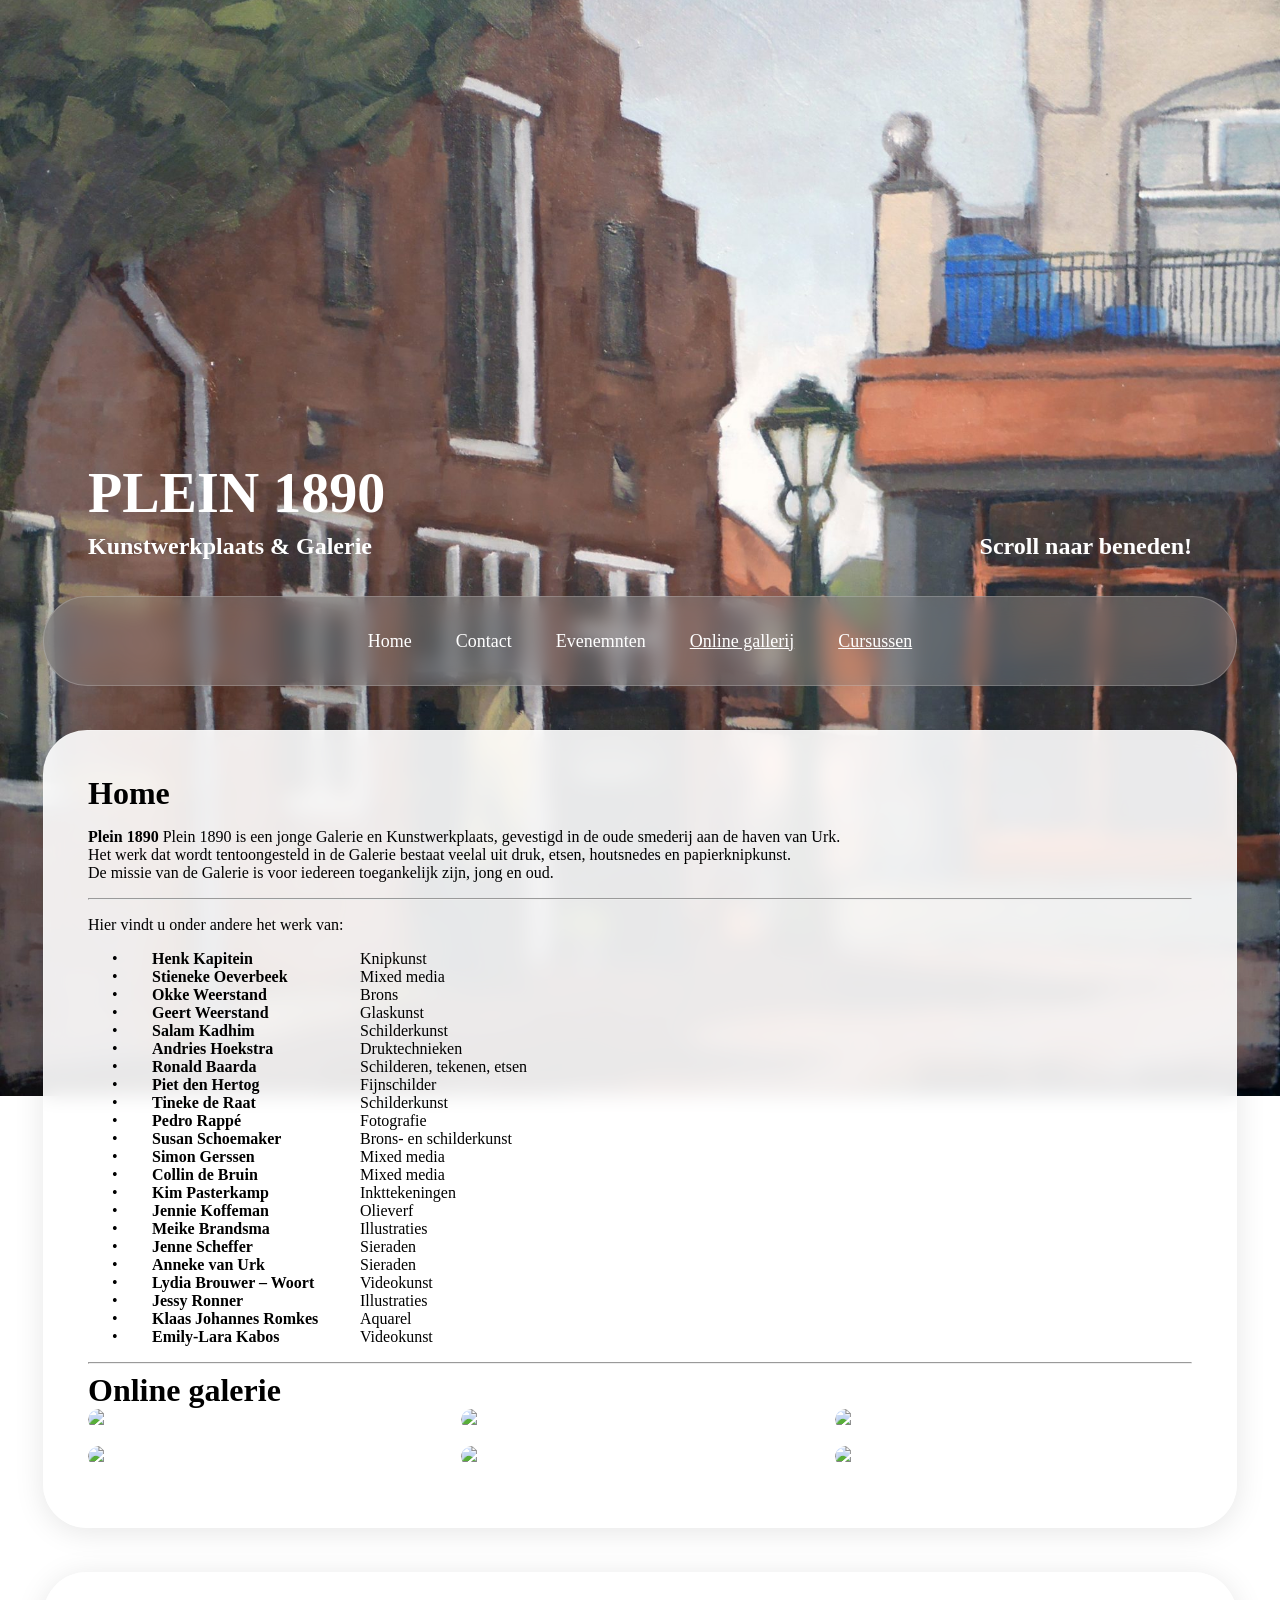
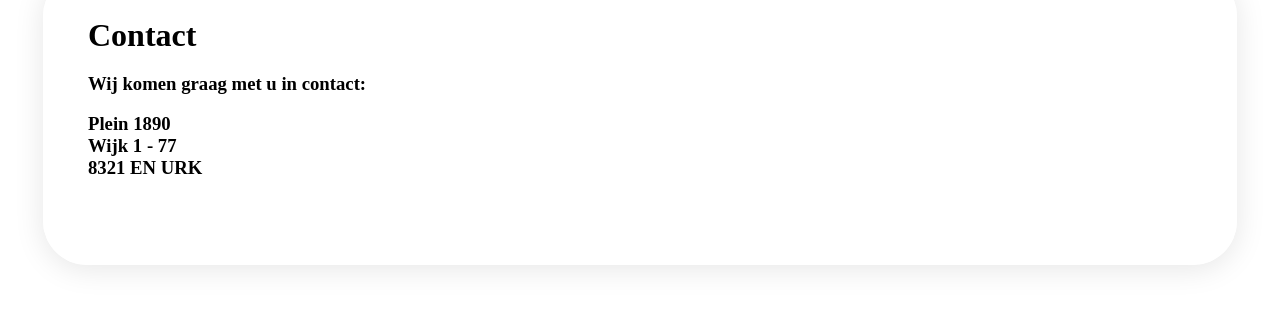
==== index.html @ 5f6353f5 "bug fix 1" ====
<!DOCTYPE html>
<html lang="en">

<head>
    <meta charset="UTF-8">
    <meta name="viewport" content="width=device-width, initial-scale=1.0">
    <title>plein 1890</title>
    <link rel="stylesheet" href="./index.css">
</head>

<body>
    <div class="top">
        <div>
            <h1>PLEIN 1890</h1>
            <h3>Kunstwerkplaats & Galerie</h3>
        </div>
        <div>
            <h3>Scroll naar beneden!</h3>
        </div>
    </div>
    <div class="glass nav">
        <button id="hamburger" onclick="toggleMenu()">☰</button>

        <div class="nav-links">
            <a id="Home">Home</a>
            <a id="Contact">Contact</a>
            <a id="Evenemnten">Evenemnten</a>
            <a id="Online-gallerij" href="./Andere pagina's/galerie.html">Online gallerij</a>
            <a id="Cursussen" href="./Andere pagina's/cursessen.html">Cursussen</a>
        </div>
    </div>
    <div class="glass card">
        <h1>Home</h1>
        <p>
            <span class="bold">Plein 1890</span>
            Plein 1890 is een jonge Galerie en Kunstwerkplaats, gevestigd in de oude smederij aan de haven van
            Urk. <br> Het werk dat wordt tentoongesteld in de Galerie bestaat veelal uit druk, etsen, houtsnedes en
            papierknipkunst. <br> De missie van de Galerie is voor iedereen toegankelijk zijn, jong en oud.
        </p>

        <hr>

        <div>
            <p>
                Hier vindt u onder andere het werk van:
            </p>
            <ul>
                <li><span class="naam">Henk Kapitein</span><span class="vak">Knipkunst</span></li>
                <li><span class="naam">Stieneke Oeverbeek</span><span class="vak">Mixed media</span></li>
                <li><span class="naam">Okke Weerstand</span><span class="vak">Brons</span></li>
                <li><span class="naam">Geert Weerstand</span><span class="vak">Glaskunst</span></li>
                <li><span class="naam">Salam Kadhim</span><span class="vak">Schilderkunst</span></li>
                <li><span class="naam">Andries Hoekstra</span><span class="vak">Druktechnieken</span></li>
                <li><span class="naam">Ronald Baarda</span><span class="vak">Schilderen, tekenen, etsen</span></li>
                <li><span class="naam">Piet den Hertog</span><span class="vak">Fijnschilder</span></li>
                <li><span class="naam">Tineke de Raat</span><span class="vak">Schilderkunst</span></li>
                <li><span class="naam">Pedro Rappé</span><span class="vak">Fotografie</span></li>
                <li><span class="naam">Susan Schoemaker</span><span class="vak">Brons- en schilderkunst</span></li>
                <li><span class="naam">Simon Gerssen</span><span class="vak">Mixed media</span></li>
                <li><span class="naam">Collin de Bruin</span><span class="vak">Mixed media</span></li>
                <li><span class="naam">Kim Pasterkamp</span><span class="vak">Inkttekeningen</span></li>
                <li><span class="naam">Jennie Koffeman</span><span class="vak">Olieverf</span></li>
                <li><span class="naam">Meike Brandsma</span><span class="vak">Illustraties</span></li>
                <li><span class="naam">Jenne Scheffer</span><span class="vak">Sieraden</span></li>
                <li><span class="naam">Anneke van Urk</span><span class="vak">Sieraden</span></li>
                <li><span class="naam">Lydia Brouwer – Woort</span><span class="vak">Videokunst</span></li>
                <li><span class="naam">Jessy Ronner</span><span class="vak">Illustraties</span></li>
                <li><span class="naam">Klaas Johannes Romkes</span><span class="vak">Aquarel</span></li>
                <li><span class="naam">Emily-Lara Kabos</span><span class="vak">Videokunst</span></li>
            </ul>
        </div>

        <hr>

        <h1>Online galerie</h1>

        <div class="gallerij-grid">
            <a href="https://plein1890.nl/online-galerie/nggallery/album/expositie-stil-even" class="gallerij-item">
                <img src="https://plein1890.nl/wp-content/gallery/expositie-stil-even/Stilleven-met-afgebladderde-kruik-klein.jpg"
                    alt="Stilleven met kruik en appels">
                <div class="gallerij-overlay">
                    <span class="gallerij-naam">Piet den Hertog</span>
                    <span class="gallerij-vak">Stilleven met kruik en appels — Olieverf op paneel</span>
                </div>
            </a>
            <a href="https://plein1890.nl/online-galerie/nggallery/album/expositie-stil-even" class="gallerij-item">
                <img src="https://plein1890.nl/wp-content/gallery/expositie-stil-even/Stilleven-met-olijve-14-24-mm-lens.jpg"
                    alt="Stilleven met olijven">
                <div class="gallerij-overlay">
                    <span class="gallerij-naam">Piet den Hertog</span>
                    <span class="gallerij-vak">Stilleven met olijven — Olieverf op paneel</span>
                </div>
            </a>
            <a href="https://plein1890.nl/online-galerie/nggallery/album/ronald-baarda" class="gallerij-item">
                <img src="https://plein1890.nl/wp-content/gallery/ronald-baarda/P1100523.jpg" alt="Straatje Bethelkerk">
                <div class="gallerij-overlay">
                    <span class="gallerij-naam">Ronald Baarda</span>
                    <span class="gallerij-vak">Straatje Bethelkerk — Olieverf op paneel</span>
                </div>
            </a>
            <a href="https://plein1890.nl/online-galerie/nggallery/album/ronald-baarda" class="gallerij-item">
                <img src="https://plein1890.nl/wp-content/gallery/ronald-baarda/P1100539.jpg" alt="De Werf">
                <div class="gallerij-overlay">
                    <span class="gallerij-naam">Ronald Baarda</span>
                    <span class="gallerij-vak">De Werf — Olieverf op papier</span>
                </div>
            </a>
            <a href="https://plein1890.nl/online-galerie/nggallery/album/andries-hoekstra" class="gallerij-item">
                <img src="https://plein1890.nl/wp-content/gallery/andries-hoekstra/P1100517.jpg" alt="Below the Ship">
                <div class="gallerij-overlay">
                    <span class="gallerij-naam">Andries Hoekstra</span>
                    <span class="gallerij-vak">Below the Ship — Houtsnede</span>
                </div>
            </a>
            <a href="https://plein1890.nl/online-galerie/nggallery/album/andries-hoekstra" class="gallerij-item">
                <img src="https://plein1890.nl/wp-content/gallery/andries-hoekstra/P1100521.jpg" alt="Rust">
                <div class="gallerij-overlay">
                    <span class="gallerij-naam">Andries Hoekstra</span>
                    <span class="gallerij-vak">Rust — Houtsnede 3 kleuren</span>
                </div>
            </a>
        </div>
    </div>
    <div class="glass card">
        <h1>Contact</h1>
        <h3>
            Wij komen graag met u in contact:
        </h3>
        <h3>
            <span class="bold">Plein 1890 </span> <br>
            Wijk 1 - 77 <br>
            8321 EN URK <br>
            <a href="info@plein1890.nl" class="email">info@plein1890.nl</a>
        </h3>
    </div>
    <script src="./script.js"></script>
</body>

</html>
---- index.css ----
/* 44px → 2.75rem | 88px → 5.5rem | 176px → 11rem */

.glass {
    backdrop-filter: blur(0.625rem) saturate(180%);
    border: 1px solid rgba(255, 255, 255, 0.2);
    box-shadow: 0 0.25rem 1.875rem rgba(0, 0, 0, 0.1);
    background-color: rgba(255, 255, 255, 0.9);
    border-radius: 2.75rem;
}
h1 {
    margin: 0px;
}
.bold {
    font-weight: bolder;
}

body {
    margin: 0;
    background-image: url(./Assets/plein-1890.jpeg);
    background-size: cover;
    background-position: center;
    background-attachment: fixed;
    background-repeat: no-repeat;
    display: flex;
    flex-direction: column;
    align-items: center;
}

.top {
    margin-top: calc(100dvh - 24rem);
    height: 5rem;
    width: calc(100dvw - 11rem);
    background-color: transparent;
    display: flex;
    justify-content: space-between;
    align-items: end;
}

.top h1{
    color: white;
    font-size: 3.5rem;
    margin: 0px;
}
.top h3{
    color: white;
    font-size: 1.5rem;
    margin: 0.5rem 0 2.25rem 0;
}

.nav {
    height: 5.5rem;
    background-color: rgba(127, 127, 127, 0.5);
    position: sticky;
    top: 1rem;
    z-index: 100;
    width: calc(100dvw - 5.5rem);
    border-radius: 2.75rem;
    display: flex;
    align-items: center;
    justify-content: center;
    gap: 2.75rem;
    margin-bottom: 2.75rem;
}

#hamburger {
    display: none;
    font-size: 1.5rem;
    cursor: pointer;
}

a {
    background-color: rgba(0, 0, 0, 0);
    border-color: rgba(0, 0, 0, 0);
    color: rgb(255, 255, 255);
    font-size: 1.125rem;
}

.nav-links {
    position: relative;
    display: flex;
    gap: 2.75rem;
    background-color: rgba(0, 0, 0, 0);
}

@media (max-width: 50rem) {
    .nav {
        justify-content: flex-end;
        padding-right: 2rem;
    }

    #hamburger {
        display: block;
    }

    .nav-links {
        display: none;
        position: absolute;
        top: 4rem;
        right: 1rem;        /* rechts verankerd */
        left: auto;      /* links loslaten */
        width: 200px;    /* max breedte */
        flex-direction: column;
        align-items: flex-start;  /* knoppen links uitlijnen */
        gap: 0.25rem;
        padding: 1rem;
        background-color: rgba(127, 127, 127, 0.5);
        border-radius: 1.75rem;
    }

    .nav-links.open {
        display: flex !important;
    }
}
.card {
    padding: 2.75rem;
    width: calc(100dvw - 11rem);
    margin-bottom: 2.75rem;
}

ul {
    padding-left: 1.5rem;
}

li {
    display: grid;
    grid-template-columns: 1.5rem 12rem 1fr;
    gap: 1rem;
}

li::before {
    content: "•";
}

.naam {
    font-weight: bold;
}

.welkom {
    z-index: 3;
    background-color: rgba(255, 255, 255, 0.8);
}

.gallerij-grid {
    columns: 3;
    column-gap: 1rem;
    width: 100%;
}

.gallerij-item {
    break-inside: avoid;
    display: block;
    margin-bottom: 1rem;
    position: relative;
    border-radius: 1rem;
    overflow: hidden;
    cursor: pointer;
    text-decoration: none;
}
.gallerij-item img {
    width: 100%;
    display: block;
    border-radius: 1rem;
    transition: transform 0.3s ease;
}

.gallerij-item:hover img {
    transform: scale(1.03);
}

.gallerij-overlay {
    position: absolute;
    bottom: 0;
    left: 0;
    right: 0;
    padding: 2rem 1rem 1rem;
    background: linear-gradient(transparent, rgba(0, 0, 0, 0.7));
    border-radius: 0 0 1rem 1rem;
    opacity: 0;
    transition: opacity 0.3s ease;
    display: flex;
    flex-direction: column;
    gap: 0.25rem;
}

.gallerij-item:hover .gallerij-overlay {
    opacity: 1;
}

.gallerij-naam {
    color: white;
    font-weight: bold;
    font-size: 1rem;
}

.gallerij-vak {
    color: rgba(255, 255, 255, 0.8);
    font-size: 0.875rem;
}

@media (max-width: 50rem) {
    .gallerij-grid {
        columns: 2;
    }
}
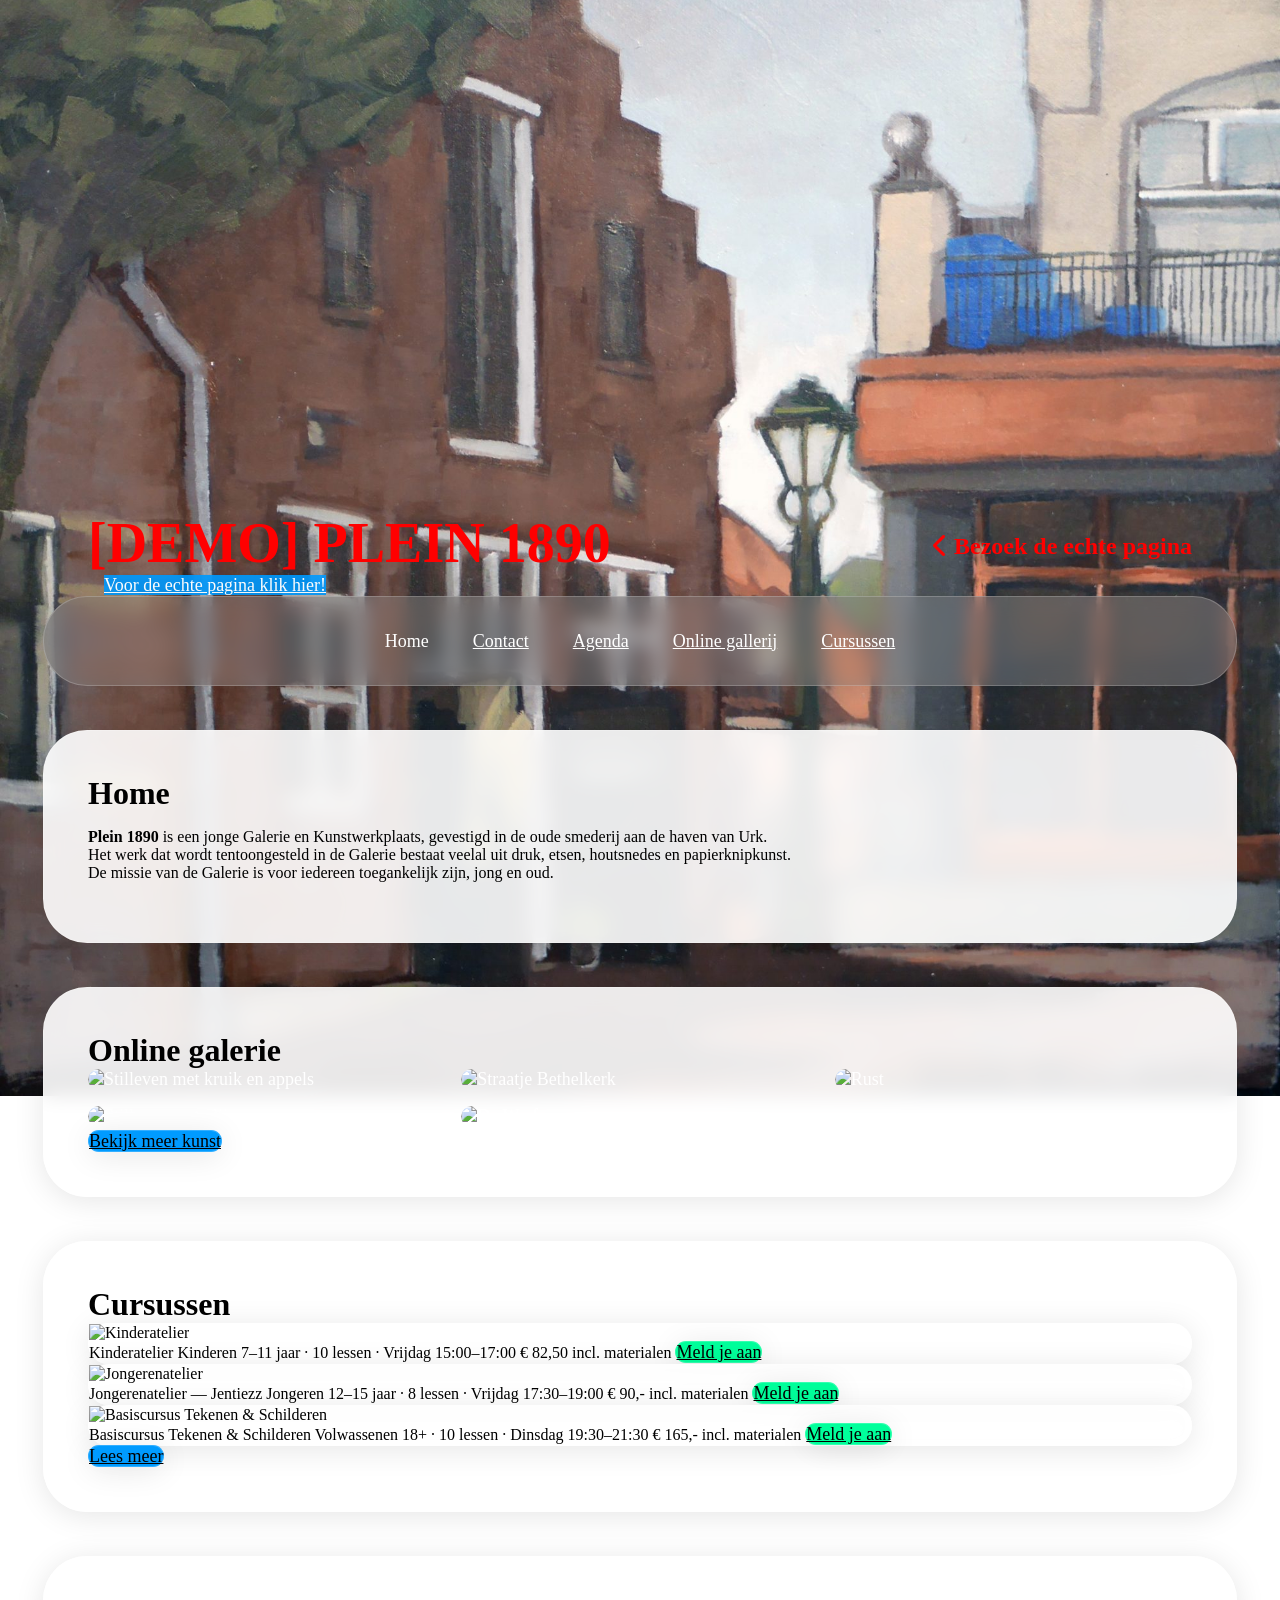
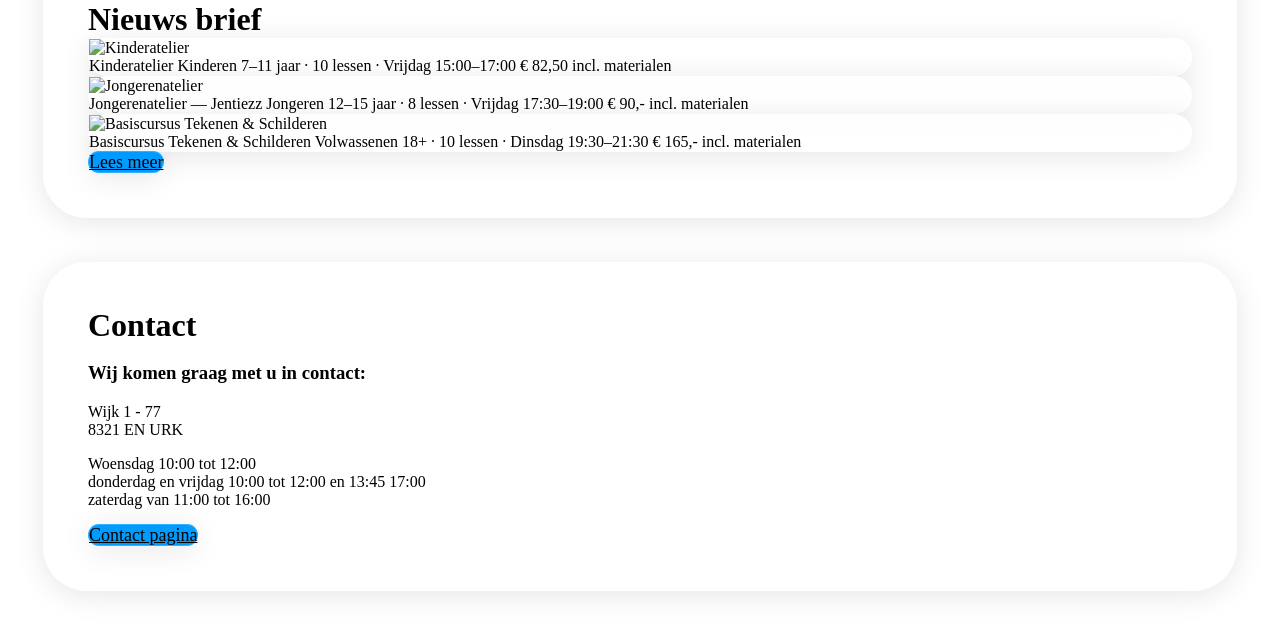
==== commit 937a7465: "Versie 2" ====
--- a/index.html
+++ b/index.html
@@ -1,91 +1,56 @@
 <!DOCTYPE html>
-<html lang="en">
-
+<html lang="nl">
 <head>
     <meta charset="UTF-8">
     <meta name="viewport" content="width=device-width, initial-scale=1.0">
-    <title>plein 1890</title>
+    <title>Plein 1890</title>
     <link rel="stylesheet" href="./index.css">
+    <link rel="stylesheet" href="https://cdnjs.cloudflare.com/ajax/libs/font-awesome/6.5.0/css/all.min.css">
 </head>
-
 <body>
     <div class="top">
         <div>
-            <h1>PLEIN 1890</h1>
-            <h3>Kunstwerkplaats & Galerie</h3>
+            <h1 style="color: red">[DEMO] PLEIN 1890</h1>
+            <a class="btn" style="color: white; margin: 1rem; background-color: rgba(0,155,255,0.9);" href="https://plein1890.nl/">Voor de echte pagina klik hier!</a>
         </div>
         <div>
-            <h3>Scroll naar beneden!</h3>
+            <h3 style="color: red;"><i class="fa-solid fa-chevron-left"></i> Bezoek de echte pagina</h3>
         </div>
     </div>
-    <div class="glass nav">
-        <button id="hamburger" onclick="toggleMenu()">☰</button>
 
+    <nav class="glass nav">
+        <button id="hamburger" class="glass btn" onclick="toggleMenu()">☰</button>
         <div class="nav-links">
             <a id="Home">Home</a>
-            <a id="Contact">Contact</a>
-            <a id="Evenemnten">Evenemnten</a>
+            <a id="Contact" href="./Andere pagina's/contact.html">Contact</a>
+            <a id="Evenemnten" href="./Andere pagina's/agenda.html">Agenda</a>
             <a id="Online-gallerij" href="./Andere pagina's/galerie.html">Online gallerij</a>
-            <a id="Cursussen" href="./Andere pagina's/cursessen.html">Cursussen</a>
+            <a id="Cursussen" href="./Andere pagina's/cursussen.html">Cursussen</a>
         </div>
-    </div>
+    </nav>
+
     <div class="glass card">
         <h1>Home</h1>
         <p>
             <span class="bold">Plein 1890</span>
-            Plein 1890 is een jonge Galerie en Kunstwerkplaats, gevestigd in de oude smederij aan de haven van
+            is een jonge Galerie en Kunstwerkplaats, gevestigd in de oude smederij aan de haven van
             Urk. <br> Het werk dat wordt tentoongesteld in de Galerie bestaat veelal uit druk, etsen, houtsnedes en
             papierknipkunst. <br> De missie van de Galerie is voor iedereen toegankelijk zijn, jong en oud.
         </p>
+    </div>
 
-        <hr>
-
-        <div>
-            <p>
-                Hier vindt u onder andere het werk van:
-            </p>
-            <ul>
-                <li><span class="naam">Henk Kapitein</span><span class="vak">Knipkunst</span></li>
-                <li><span class="naam">Stieneke Oeverbeek</span><span class="vak">Mixed media</span></li>
-                <li><span class="naam">Okke Weerstand</span><span class="vak">Brons</span></li>
-                <li><span class="naam">Geert Weerstand</span><span class="vak">Glaskunst</span></li>
-                <li><span class="naam">Salam Kadhim</span><span class="vak">Schilderkunst</span></li>
-                <li><span class="naam">Andries Hoekstra</span><span class="vak">Druktechnieken</span></li>
-                <li><span class="naam">Ronald Baarda</span><span class="vak">Schilderen, tekenen, etsen</span></li>
-                <li><span class="naam">Piet den Hertog</span><span class="vak">Fijnschilder</span></li>
-                <li><span class="naam">Tineke de Raat</span><span class="vak">Schilderkunst</span></li>
-                <li><span class="naam">Pedro Rappé</span><span class="vak">Fotografie</span></li>
-                <li><span class="naam">Susan Schoemaker</span><span class="vak">Brons- en schilderkunst</span></li>
-                <li><span class="naam">Simon Gerssen</span><span class="vak">Mixed media</span></li>
-                <li><span class="naam">Collin de Bruin</span><span class="vak">Mixed media</span></li>
-                <li><span class="naam">Kim Pasterkamp</span><span class="vak">Inkttekeningen</span></li>
-                <li><span class="naam">Jennie Koffeman</span><span class="vak">Olieverf</span></li>
-                <li><span class="naam">Meike Brandsma</span><span class="vak">Illustraties</span></li>
-                <li><span class="naam">Jenne Scheffer</span><span class="vak">Sieraden</span></li>
-                <li><span class="naam">Anneke van Urk</span><span class="vak">Sieraden</span></li>
-                <li><span class="naam">Lydia Brouwer – Woort</span><span class="vak">Videokunst</span></li>
-                <li><span class="naam">Jessy Ronner</span><span class="vak">Illustraties</span></li>
-                <li><span class="naam">Klaas Johannes Romkes</span><span class="vak">Aquarel</span></li>
-                <li><span class="naam">Emily-Lara Kabos</span><span class="vak">Videokunst</span></li>
-            </ul>
-        </div>
-
-        <hr>
-
+    <div class="glass card">
         <h1>Online galerie</h1>
-
         <div class="gallerij-grid">
             <a href="https://plein1890.nl/online-galerie/nggallery/album/expositie-stil-even" class="gallerij-item">
-                <img src="https://plein1890.nl/wp-content/gallery/expositie-stil-even/Stilleven-met-afgebladderde-kruik-klein.jpg"
-                    alt="Stilleven met kruik en appels">
+                <img src="https://plein1890.nl/wp-content/gallery/expositie-stil-even/Stilleven-met-afgebladderde-kruik-klein.jpg" alt="Stilleven met kruik en appels">
                 <div class="gallerij-overlay">
                     <span class="gallerij-naam">Piet den Hertog</span>
                     <span class="gallerij-vak">Stilleven met kruik en appels — Olieverf op paneel</span>
                 </div>
             </a>
             <a href="https://plein1890.nl/online-galerie/nggallery/album/expositie-stil-even" class="gallerij-item">
-                <img src="https://plein1890.nl/wp-content/gallery/expositie-stil-even/Stilleven-met-olijve-14-24-mm-lens.jpg"
-                    alt="Stilleven met olijven">
+                <img src="https://plein1890.nl/wp-content/gallery/expositie-stil-even/Stilleven-met-olijve-14-24-mm-lens.jpg" alt="Stilleven met olijven">
                 <div class="gallerij-overlay">
                     <span class="gallerij-naam">Piet den Hertog</span>
                     <span class="gallerij-vak">Stilleven met olijven — Olieverf op paneel</span>
@@ -106,13 +71,6 @@
                 </div>
             </a>
             <a href="https://plein1890.nl/online-galerie/nggallery/album/andries-hoekstra" class="gallerij-item">
-                <img src="https://plein1890.nl/wp-content/gallery/andries-hoekstra/P1100517.jpg" alt="Below the Ship">
-                <div class="gallerij-overlay">
-                    <span class="gallerij-naam">Andries Hoekstra</span>
-                    <span class="gallerij-vak">Below the Ship — Houtsnede</span>
-                </div>
-            </a>
-            <a href="https://plein1890.nl/online-galerie/nggallery/album/andries-hoekstra" class="gallerij-item">
                 <img src="https://plein1890.nl/wp-content/gallery/andries-hoekstra/P1100521.jpg" alt="Rust">
                 <div class="gallerij-overlay">
                     <span class="gallerij-naam">Andries Hoekstra</span>
@@ -120,20 +78,95 @@
                 </div>
             </a>
         </div>
+        <a class="glass btn" style="background-color: rgba(0,155,255,1); color: black;" href="./Andere pagina's/galerie.html">Bekijk meer kunst</a>
     </div>
+
+    <div class="glass card">
+        <h1>Cursussen</h1>
+        <a style="position: absolute; right: 2rem;">10 cursussen beschikbaar</a>
+        <div class="cursus-grid">
+            <div class="glass cursus-item">
+                <img src="https://www.plein1890.nl/wp-content/uploads/2024/01/Kinderatelier-1024x1024.png" alt="Kinderatelier">
+                <div class="cursus-info">
+                    <span class="cursus-naam">Kinderatelier</span>
+                    <span class="cursus-detail">Kinderen 7–11 jaar · 10 lessen · Vrijdag 15:00–17:00</span>
+                    <span class="cursus-prijs">€ 82,50 incl. materialen</span>
+                    <a class="glass btn" style="background-color: rgba(0,255,155,1); color: black; align-self: flex-end;" href="./Andere pagina's/cursussen.html">Meld je aan</a>
+                </div>
+            </div>
+            <div class="glass cursus-item">
+                <img src="https://www.plein1890.nl/wp-content/uploads/2024/01/Jongerenatelier-1-1024x1024.png" alt="Jongerenatelier">
+                <div class="cursus-info">
+                    <span class="cursus-naam">Jongerenatelier — Jentiezz</span>
+                    <span class="cursus-detail">Jongeren 12–15 jaar · 8 lessen · Vrijdag 17:30–19:00</span>
+                    <span class="cursus-prijs">€ 90,- incl. materialen</span>
+                    <a class="glass btn" style="background-color: rgba(0,255,155,1); color: black; align-self: flex-end;" href="./Andere pagina's/cursussen.html">Meld je aan</a>
+                </div>
+            </div>
+            <div class="glass cursus-item">
+                <img src="https://www.plein1890.nl/wp-content/uploads/2024/01/basis-TS-1024x1024.png" alt="Basiscursus Tekenen & Schilderen">
+                <div class="cursus-info">
+                    <span class="cursus-naam">Basiscursus Tekenen & Schilderen</span>
+                    <span class="cursus-detail">Volwassenen 18+ · 10 lessen · Dinsdag 19:30–21:30</span>
+                    <span class="cursus-prijs">€ 165,- incl. materialen</span>
+                    <a class="glass btn" style="background-color: rgba(0,255,155,1); color: black; align-self: flex-end;" href="./Andere pagina's/cursussen.html">Meld je aan</a>
+                </div>
+            </div>
+        </div>
+        <a class="glass btn" style="background-color: rgba(0,155,255,1); color: black;" href="./Andere pagina's/cursussen.html">Lees meer</a>
+    </div>
+
+    <div class="glass card">
+        <h1>Nieuws brief</h1>
+        <a style="position: absolute; right: 2rem;">Welke tekst moet hier</a>
+        <div class="cursus-grid">
+            <div class="glass cursus-item">
+                <img src="https://www.plein1890.nl/wp-content/uploads/2024/01/Kinderatelier-1024x1024.png" alt="Kinderatelier">
+                <div class="cursus-info">
+                    <span class="cursus-naam">Kinderatelier</span>
+                    <span class="cursus-detail">Kinderen 7–11 jaar · 10 lessen · Vrijdag 15:00–17:00</span>
+                    <span class="cursus-prijs">€ 82,50 incl. materialen</span>
+                </div>
+            </div>
+            <div class="glass cursus-item">
+                <img src="https://www.plein1890.nl/wp-content/uploads/2024/01/Jongerenatelier-1-1024x1024.png" alt="Jongerenatelier">
+                <div class="cursus-info">
+                    <span class="cursus-naam">Jongerenatelier — Jentiezz</span>
+                    <span class="cursus-detail">Jongeren 12–15 jaar · 8 lessen · Vrijdag 17:30–19:00</span>
+                    <span class="cursus-prijs">€ 90,- incl. materialen</span>
+                </div>
+            </div>
+            <div class="glass cursus-item">
+                <img src="https://www.plein1890.nl/wp-content/uploads/2024/01/basis-TS-1024x1024.png" alt="Basiscursus Tekenen & Schilderen">
+                <div class="cursus-info">
+                    <span class="cursus-naam">Basiscursus Tekenen & Schilderen</span>
+                    <span class="cursus-detail">Volwassenen 18+ · 10 lessen · Dinsdag 19:30–21:30</span>
+                    <span class="cursus-prijs">€ 165,- incl. materialen</span>
+                </div>
+            </div>
+        </div>
+        <a class="glass btn" style="background-color: rgba(0,155,255,1); color: black;" href="./Andere pagina's/cursussen.html">Lees meer</a>
+    </div>
+
     <div class="glass card">
         <h1>Contact</h1>
-        <h3>
-            Wij komen graag met u in contact:
-        </h3>
-        <h3>
-            <span class="bold">Plein 1890 </span> <br>
-            Wijk 1 - 77 <br>
-            8321 EN URK <br>
-            <a href="info@plein1890.nl" class="email">info@plein1890.nl</a>
-        </h3>
+        <h3>Wij komen graag met u in contact:</h3>
+
+        <p>Wijk 1 - 77 <br>
+        8321 EN URK</p>
+        
+        <p>
+            Woensdag 10:00 tot 12:00 <br>
+            donderdag en vrijdag 10:00 tot 12:00 en 13:45 17:00 <br>
+            zaterdag van 11:00 tot 16:00
+        </p>
+        <!-- adres
+        openingstijd
+        insta facebook linked in -->
+
+        <a class="glass btn" style="background-color: rgba(0,155,255,1); color: black;" href="./Andere pagina's/Contact.html">Contact pagina</a>
     </div>
+
     <script src="./script.js"></script>
 </body>
-
 </html>
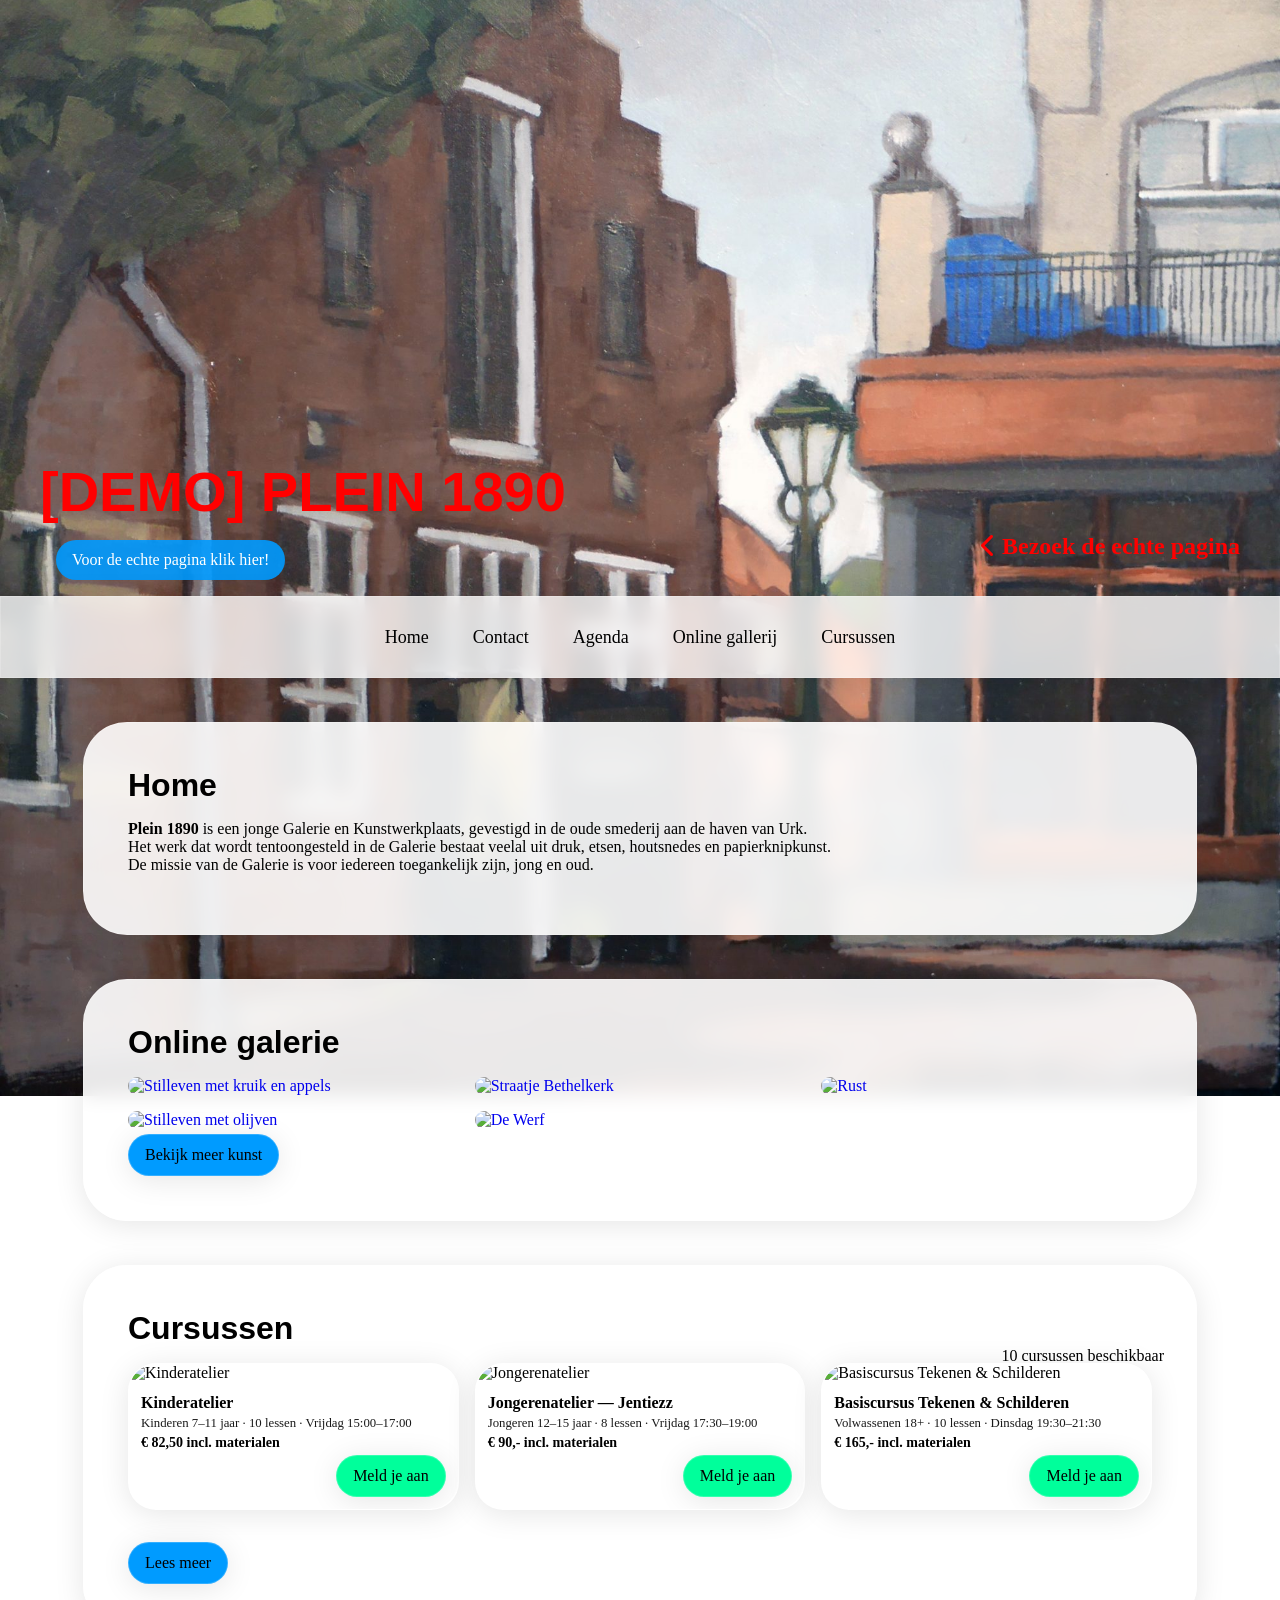
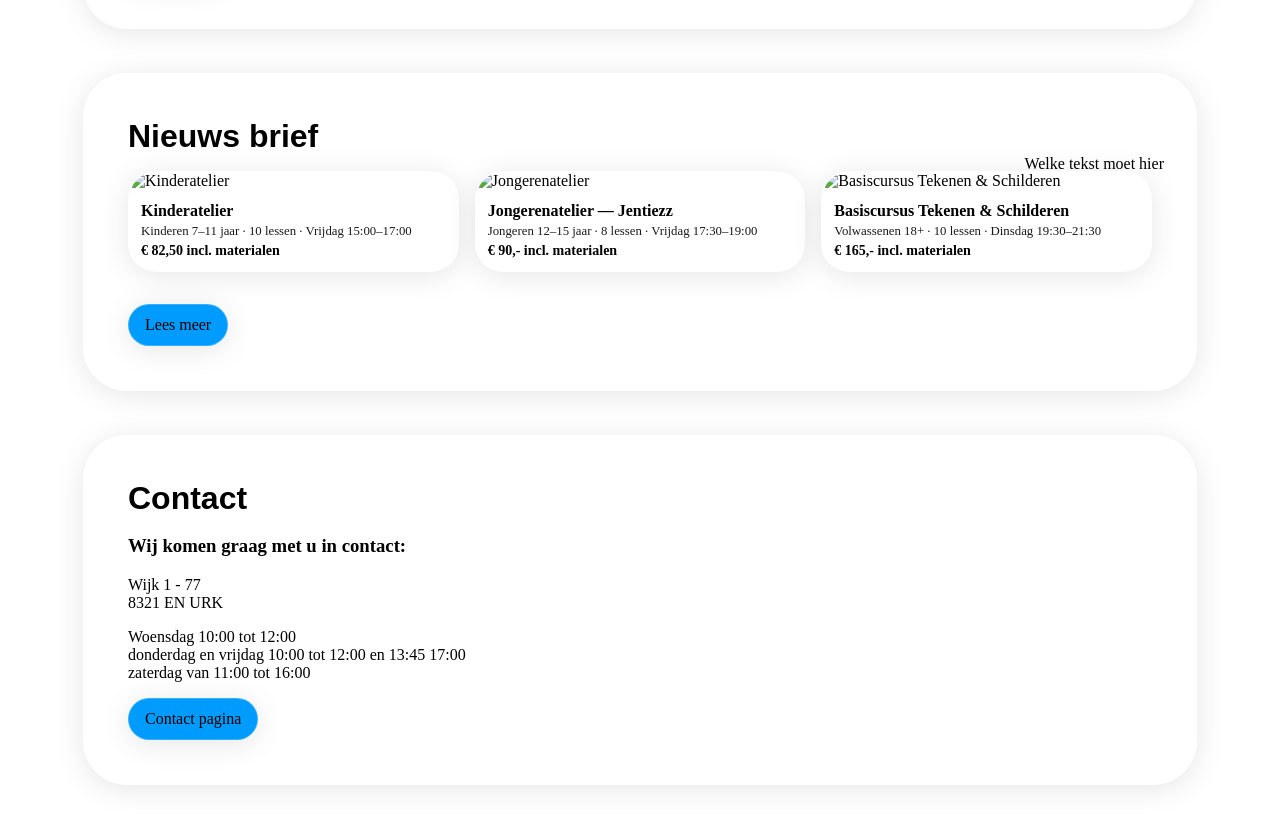
==== commit 898475c0: "mobile support V1" ====
--- a/index.html
+++ b/index.html
@@ -19,7 +19,7 @@
     </div>
 
     <nav class="glass nav">
-        <button id="hamburger" class="glass btn" onclick="toggleMenu()">☰</button>
+        <button id="hamburger" class="btn" onclick="toggleMenu()">☰</button>
         <div class="nav-links">
             <a id="Home">Home</a>
             <a id="Contact" href="./Andere pagina's/contact.html">Contact</a>
--- a/index.css
+++ b/index.css
@@ -1,18 +1,46 @@
 /* 44px → 2.75rem | 88px → 5.5rem | 176px → 11rem */
+
+/* --- Presets --- */
 
 .glass {
     backdrop-filter: blur(0.625rem) saturate(180%);
     border: 1px solid rgba(255, 255, 255, 0.2);
     box-shadow: 0 0.25rem 1.875rem rgba(0, 0, 0, 0.1);
     background-color: rgba(255, 255, 255, 0.9);
-    border-radius: 2.75rem;
-}
+}
+
 h1 {
-    margin: 0px;
-}
+    margin: 0;
+    font-family: 'Franklin Gothic Medium', 'Arial Narrow', Arial, sans-serif;
+}
+
 .bold {
     font-weight: bolder;
 }
+
+.btn {
+    display: flex;
+    height: 2.5rem;
+    min-width: 2.75rem;
+    width: fit-content;
+    padding: 0 1rem;
+    text-decoration: none;
+    text-align: center;
+    align-items: center;
+    background-color: rgba(255, 255, 255, 0.5);
+    border-radius: 2.75rem;
+}
+
+.card {
+    padding: 2.75rem;
+    width: 80%;
+    min-width: 80%;
+    max-width: 70rem;
+    margin-bottom: 2.75rem;
+    border-radius: 2.75rem;
+}
+
+/* --- Body & achtergrond --- */
 
 body {
     margin: 0;
@@ -26,124 +54,72 @@
     align-items: center;
 }
 
+/* --- Top --- */
+
 .top {
     margin-top: calc(100dvh - 24rem);
     height: 5rem;
-    width: calc(100dvw - 11rem);
+    width: calc(100dvw - 5rem);
     background-color: transparent;
     display: flex;
     justify-content: space-between;
     align-items: end;
 }
 
-.top h1{
+.top h1 {
     color: white;
     font-size: 3.5rem;
-    margin: 0px;
-}
-.top h3{
+    margin: 0;
+}
+
+.top h3 {
     color: white;
     font-size: 1.5rem;
     margin: 0.5rem 0 2.25rem 0;
 }
 
+/* --- Navigatie --- */
+
 .nav {
-    height: 5.5rem;
-    background-color: rgba(127, 127, 127, 0.5);
+    height: 5rem;
+    background-color: rgba(255, 255, 255, 0.8);
     position: sticky;
-    top: 1rem;
+    top: 0;
     z-index: 100;
-    width: calc(100dvw - 5.5rem);
-    border-radius: 2.75rem;
     display: flex;
     align-items: center;
     justify-content: center;
     gap: 2.75rem;
     margin-bottom: 2.75rem;
+    align-self: stretch;
+}
+
+.nav a {
+    background-color: transparent;
+    color: black;
+    font-size: 1.125rem;
+    text-decoration: none;
+}
+
+.nav-links {
+    display: flex;
+    gap: 2.75rem;
 }
 
 #hamburger {
     display: none;
     font-size: 1.5rem;
     cursor: pointer;
-}
-
-a {
-    background-color: rgba(0, 0, 0, 0);
-    border-color: rgba(0, 0, 0, 0);
-    color: rgb(255, 255, 255);
-    font-size: 1.125rem;
-}
-
-.nav-links {
-    position: relative;
-    display: flex;
-    gap: 2.75rem;
-    background-color: rgba(0, 0, 0, 0);
-}
-
-@media (max-width: 50rem) {
-    .nav {
-        justify-content: flex-end;
-        padding-right: 2rem;
-    }
-
-    #hamburger {
-        display: block;
-    }
-
-    .nav-links {
-        display: none;
-        position: absolute;
-        top: 4rem;
-        right: 1rem;        /* rechts verankerd */
-        left: auto;      /* links loslaten */
-        width: 200px;    /* max breedte */
-        flex-direction: column;
-        align-items: flex-start;  /* knoppen links uitlijnen */
-        gap: 0.25rem;
-        padding: 1rem;
-        background-color: rgba(127, 127, 127, 0.5);
-        border-radius: 1.75rem;
-    }
-
-    .nav-links.open {
-        display: flex !important;
-    }
-}
-.card {
-    padding: 2.75rem;
-    width: calc(100dvw - 11rem);
-    margin-bottom: 2.75rem;
-}
-
-ul {
-    padding-left: 1.5rem;
-}
-
-li {
-    display: grid;
-    grid-template-columns: 1.5rem 12rem 1fr;
-    gap: 1rem;
-}
-
-li::before {
-    content: "•";
-}
-
-.naam {
-    font-weight: bold;
-}
-
-.welkom {
-    z-index: 3;
-    background-color: rgba(255, 255, 255, 0.8);
-}
+    padding: 0;
+}
+
+/* --- Galerij --- */
 
 .gallerij-grid {
-    columns: 3;
+    column-width: 20rem; /* past automatisch 1, 2, 3 kolommen */
     column-gap: 1rem;
     width: 100%;
+    margin-top: 1rem;
 }
 
 .gallerij-item {
@@ -151,15 +127,15 @@
     display: block;
     margin-bottom: 1rem;
     position: relative;
-    border-radius: 1rem;
+    border-radius: 1.75rem;
     overflow: hidden;
     cursor: pointer;
     text-decoration: none;
 }
+
 .gallerij-item img {
     width: 100%;
     display: block;
-    border-radius: 1rem;
     transition: transform 0.3s ease;
 }
 
@@ -197,8 +173,79 @@
     font-size: 0.875rem;
 }
 
-@media (max-width: 50rem) {
-    .gallerij-grid {
-        columns: 2;
+/* --- Cursussen --- */
+
+.cursus-grid {
+    column-width: 20rem; /* cursus-items houden een bepaalde breedte en verdelen zich */
+    column-gap: 1rem;
+    width: 100%;
+    margin-top: 1rem;
+    margin-bottom: 1rem;
+}
+
+.cursus-item {
+    break-inside: avoid;
+    display: block;
+    margin-bottom: 1rem;
+    border-radius: 1rem;
+    overflow: hidden;
+    background-color: white;
+    border-radius: 1.75rem;
+}
+
+.cursus-item img {
+    width: 100%;
+    display: block;
+    border-radius: 1.75rem;
+}
+
+.cursus-info {
+    padding: 0.75rem 0.75rem;
+    display: flex;
+    flex-direction: column;
+    gap: 0.25rem;
+}
+
+.cursus-naam {
+    font-weight: bold;
+    font-size: 1rem;
+}
+
+.cursus-detail {
+    font-size: 0.8rem;
+    color: rgba(0, 0, 0, 0.9);
+}
+
+.cursus-prijs {
+    font-size: 0.875rem;
+    font-weight: bold;
+}
+
+@media (max-width: 40rem) {
+    .nav {
+        justify-content: flex-end;
+        padding-right: 2rem;
+    }
+
+    #hamburger {
+        display: block;
+    }
+
+    .nav-links {
+        display: none;
+        position: absolute;
+        top: 4rem;
+        right: 1rem;
+        width: 200px;
+        flex-direction: column;
+        align-items: flex-start;
+        gap: 0.25rem;
+        padding: 1rem;
+        background-color: rgba(255, 255, 255, 0.8);
+        border-radius: 1.75rem;
+    }
+
+    .nav-links.open {
+        display: flex !important;
     }
 }
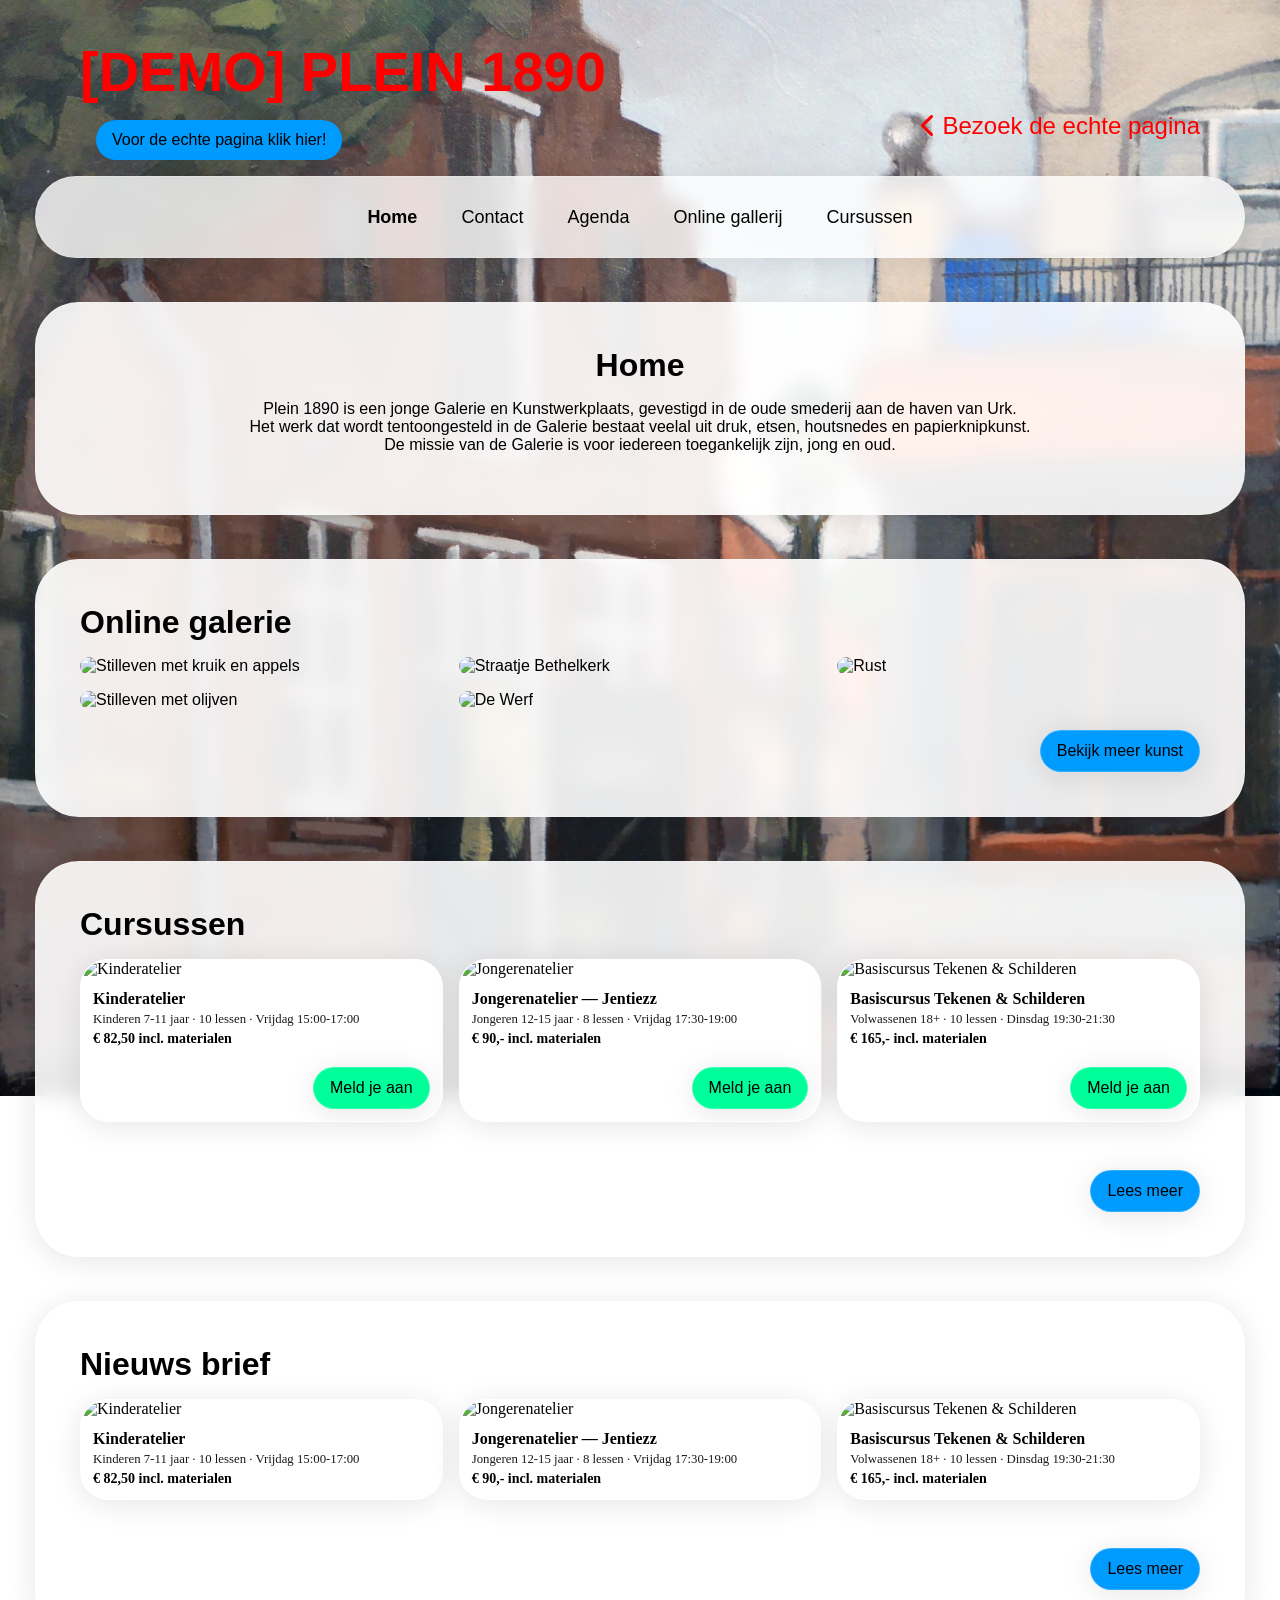
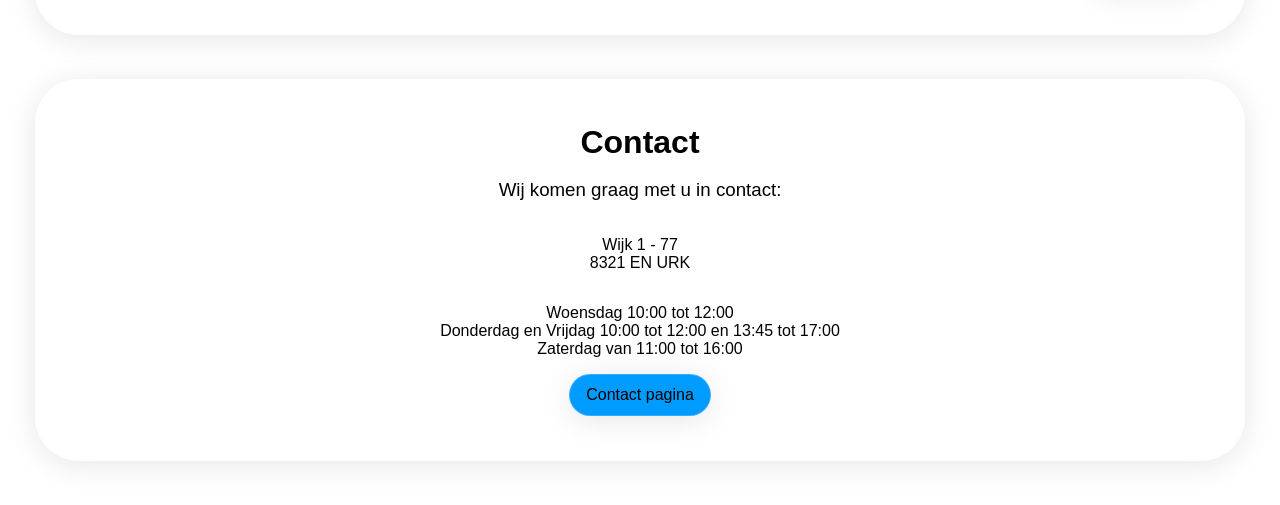
==== commit f02c5748: "Versie 2" ====
--- a/index.html
+++ b/index.html
@@ -1,5 +1,6 @@
 <!DOCTYPE html>
 <html lang="nl">
+
 <head>
     <meta charset="UTF-8">
     <meta name="viewport" content="width=device-width, initial-scale=1.0">
@@ -7,11 +8,12 @@
     <link rel="stylesheet" href="./index.css">
     <link rel="stylesheet" href="https://cdnjs.cloudflare.com/ajax/libs/font-awesome/6.5.0/css/all.min.css">
 </head>
+
 <body>
     <div class="top">
         <div>
             <h1 style="color: red">[DEMO] PLEIN 1890</h1>
-            <a class="btn" style="color: white; margin: 1rem; background-color: rgba(0,155,255,0.9);" href="https://plein1890.nl/">Voor de echte pagina klik hier!</a>
+            <a class="btn blue" style="margin: 1rem;" href="https://plein1890.nl/">Voor de echte pagina klik hier!</a>
         </div>
         <div>
             <h3 style="color: red;"><i class="fa-solid fa-chevron-left"></i> Bezoek de echte pagina</h3>
@@ -21,7 +23,7 @@
     <nav class="glass nav">
         <button id="hamburger" class="btn" onclick="toggleMenu()">☰</button>
         <div class="nav-links">
-            <a id="Home">Home</a>
+            <a id="Home" class="bold" href="./index.html">Home</a>
             <a id="Contact" href="./Andere pagina's/contact.html">Contact</a>
             <a id="Evenemnten" href="./Andere pagina's/agenda.html">Agenda</a>
             <a id="Online-gallerij" href="./Andere pagina's/galerie.html">Online gallerij</a>
@@ -29,7 +31,7 @@
         </div>
     </nav>
 
-    <div class="glass card">
+    <div class="center glass card">
         <h1>Home</h1>
         <p>
             <span class="bold">Plein 1890</span>
@@ -43,14 +45,16 @@
         <h1>Online galerie</h1>
         <div class="gallerij-grid">
             <a href="https://plein1890.nl/online-galerie/nggallery/album/expositie-stil-even" class="gallerij-item">
-                <img src="https://plein1890.nl/wp-content/gallery/expositie-stil-even/Stilleven-met-afgebladderde-kruik-klein.jpg" alt="Stilleven met kruik en appels">
+                <img src="https://plein1890.nl/wp-content/gallery/expositie-stil-even/Stilleven-met-afgebladderde-kruik-klein.jpg"
+                    alt="Stilleven met kruik en appels">
                 <div class="gallerij-overlay">
                     <span class="gallerij-naam">Piet den Hertog</span>
                     <span class="gallerij-vak">Stilleven met kruik en appels — Olieverf op paneel</span>
                 </div>
             </a>
             <a href="https://plein1890.nl/online-galerie/nggallery/album/expositie-stil-even" class="gallerij-item">
-                <img src="https://plein1890.nl/wp-content/gallery/expositie-stil-even/Stilleven-met-olijve-14-24-mm-lens.jpg" alt="Stilleven met olijven">
+                <img src="https://plein1890.nl/wp-content/gallery/expositie-stil-even/Stilleven-met-olijve-14-24-mm-lens.jpg"
+                    alt="Stilleven met olijven">
                 <div class="gallerij-overlay">
                     <span class="gallerij-naam">Piet den Hertog</span>
                     <span class="gallerij-vak">Stilleven met olijven — Olieverf op paneel</span>
@@ -78,95 +82,102 @@
                 </div>
             </a>
         </div>
-        <a class="glass btn" style="background-color: rgba(0,155,255,1); color: black;" href="./Andere pagina's/galerie.html">Bekijk meer kunst</a>
+        <a class="right glass btn blue" href="./Andere pagina's/galerie.html">Bekijk meer kunst</a>
     </div>
 
     <div class="glass card">
         <h1>Cursussen</h1>
-        <a style="position: absolute; right: 2rem;">10 cursussen beschikbaar</a>
         <div class="cursus-grid">
             <div class="glass cursus-item">
-                <img src="https://www.plein1890.nl/wp-content/uploads/2024/01/Kinderatelier-1024x1024.png" alt="Kinderatelier">
+                <img src="https://www.plein1890.nl/wp-content/uploads/2024/01/Kinderatelier-1024x1024.png"
+                    alt="Kinderatelier">
                 <div class="cursus-info">
                     <span class="cursus-naam">Kinderatelier</span>
-                    <span class="cursus-detail">Kinderen 7–11 jaar · 10 lessen · Vrijdag 15:00–17:00</span>
+                    <span class="cursus-detail">Kinderen 7-11 jaar · 10 lessen · Vrijdag 15:00-17:00</span>
                     <span class="cursus-prijs">€ 82,50 incl. materialen</span>
-                    <a class="glass btn" style="background-color: rgba(0,255,155,1); color: black; align-self: flex-end;" href="./Andere pagina's/cursussen.html">Meld je aan</a>
+                    <a class="right glass btn green" href="./Andere pagina's/cursussen.html">Meld je aan</a>
                 </div>
             </div>
             <div class="glass cursus-item">
-                <img src="https://www.plein1890.nl/wp-content/uploads/2024/01/Jongerenatelier-1-1024x1024.png" alt="Jongerenatelier">
+                <img src="https://www.plein1890.nl/wp-content/uploads/2024/01/Jongerenatelier-1-1024x1024.png"
+                    alt="Jongerenatelier">
                 <div class="cursus-info">
                     <span class="cursus-naam">Jongerenatelier — Jentiezz</span>
-                    <span class="cursus-detail">Jongeren 12–15 jaar · 8 lessen · Vrijdag 17:30–19:00</span>
+                    <span class="cursus-detail">Jongeren 12-15 jaar · 8 lessen · Vrijdag 17:30-19:00</span>
                     <span class="cursus-prijs">€ 90,- incl. materialen</span>
-                    <a class="glass btn" style="background-color: rgba(0,255,155,1); color: black; align-self: flex-end;" href="./Andere pagina's/cursussen.html">Meld je aan</a>
+                    <a class="right glass btn green " href="./Andere pagina's/cursussen.html">Meld je aan</a>
                 </div>
             </div>
             <div class="glass cursus-item">
-                <img src="https://www.plein1890.nl/wp-content/uploads/2024/01/basis-TS-1024x1024.png" alt="Basiscursus Tekenen & Schilderen">
+                <img src="https://www.plein1890.nl/wp-content/uploads/2024/01/basis-TS-1024x1024.png"
+                    alt="Basiscursus Tekenen & Schilderen">
                 <div class="cursus-info">
                     <span class="cursus-naam">Basiscursus Tekenen & Schilderen</span>
-                    <span class="cursus-detail">Volwassenen 18+ · 10 lessen · Dinsdag 19:30–21:30</span>
+                    <span class="cursus-detail">Volwassenen 18+ · 10 lessen · Dinsdag 19:30-21:30</span>
                     <span class="cursus-prijs">€ 165,- incl. materialen</span>
-                    <a class="glass btn" style="background-color: rgba(0,255,155,1); color: black; align-self: flex-end;" href="./Andere pagina's/cursussen.html">Meld je aan</a>
+                    <a class="right glass btn green" href="./Andere pagina's/cursussen.html">Meld je aan</a>
                 </div>
             </div>
         </div>
-        <a class="glass btn" style="background-color: rgba(0,155,255,1); color: black;" href="./Andere pagina's/cursussen.html">Lees meer</a>
+        <a class="right glass btn" style="background-color: rgba(0,155,255,1); color: black;"
+            href="./Andere pagina's/cursussen.html">Lees meer</a>
     </div>
 
     <div class="glass card">
         <h1>Nieuws brief</h1>
-        <a style="position: absolute; right: 2rem;">Welke tekst moet hier</a>
         <div class="cursus-grid">
             <div class="glass cursus-item">
-                <img src="https://www.plein1890.nl/wp-content/uploads/2024/01/Kinderatelier-1024x1024.png" alt="Kinderatelier">
+                <img src="https://www.plein1890.nl/wp-content/uploads/2024/01/Kinderatelier-1024x1024.png"
+                    alt="Kinderatelier">
                 <div class="cursus-info">
                     <span class="cursus-naam">Kinderatelier</span>
-                    <span class="cursus-detail">Kinderen 7–11 jaar · 10 lessen · Vrijdag 15:00–17:00</span>
+                    <span class="cursus-detail">Kinderen 7-11 jaar · 10 lessen · Vrijdag 15:00-17:00</span>
                     <span class="cursus-prijs">€ 82,50 incl. materialen</span>
                 </div>
             </div>
             <div class="glass cursus-item">
-                <img src="https://www.plein1890.nl/wp-content/uploads/2024/01/Jongerenatelier-1-1024x1024.png" alt="Jongerenatelier">
+                <img src="https://www.plein1890.nl/wp-content/uploads/2024/01/Jongerenatelier-1-1024x1024.png"
+                    alt="Jongerenatelier">
                 <div class="cursus-info">
                     <span class="cursus-naam">Jongerenatelier — Jentiezz</span>
-                    <span class="cursus-detail">Jongeren 12–15 jaar · 8 lessen · Vrijdag 17:30–19:00</span>
+                    <span class="cursus-detail">Jongeren 12-15 jaar · 8 lessen · Vrijdag 17:30-19:00</span>
                     <span class="cursus-prijs">€ 90,- incl. materialen</span>
                 </div>
             </div>
             <div class="glass cursus-item">
-                <img src="https://www.plein1890.nl/wp-content/uploads/2024/01/basis-TS-1024x1024.png" alt="Basiscursus Tekenen & Schilderen">
+                <img src="https://www.plein1890.nl/wp-content/uploads/2024/01/basis-TS-1024x1024.png"
+                    alt="Basiscursus Tekenen & Schilderen">
                 <div class="cursus-info">
                     <span class="cursus-naam">Basiscursus Tekenen & Schilderen</span>
-                    <span class="cursus-detail">Volwassenen 18+ · 10 lessen · Dinsdag 19:30–21:30</span>
+                    <span class="cursus-detail">Volwassenen 18+ · 10 lessen · Dinsdag 19:30-21:30</span>
                     <span class="cursus-prijs">€ 165,- incl. materialen</span>
                 </div>
             </div>
         </div>
-        <a class="glass btn" style="background-color: rgba(0,155,255,1); color: black;" href="./Andere pagina's/cursussen.html">Lees meer</a>
+        <a class="right glass btn" style="background-color: rgba(0,155,255,1); color: black;"
+            href="./Andere pagina's/cursussen.html">Lees meer</a>
     </div>
 
-    <div class="glass card">
+    <div class="glass card center">
         <h1>Contact</h1>
         <h3>Wij komen graag met u in contact:</h3>
 
         <p>Wijk 1 - 77 <br>
-        8321 EN URK</p>
-        
+            8321 EN URK
+        </p>
         <p>
             Woensdag 10:00 tot 12:00 <br>
-            donderdag en vrijdag 10:00 tot 12:00 en 13:45 17:00 <br>
-            zaterdag van 11:00 tot 16:00
+            Donderdag en Vrijdag 10:00 tot 12:00 en 13:45 tot 17:00 <br>
+            Zaterdag van 11:00 tot 16:00
         </p>
         <!-- adres
         openingstijd
         insta facebook linked in -->
 
-        <a class="glass btn" style="background-color: rgba(0,155,255,1); color: black;" href="./Andere pagina's/Contact.html">Contact pagina</a>
+        <a class="glass btn blue" href="./Andere pagina's/Contact.html">Contact pagina</a>
     </div>
 
     <script src="./script.js"></script>
 </body>
+
 </html>
--- a/index.css
+++ b/index.css
@@ -1,6 +1,12 @@
 /* 44px → 2.75rem | 88px → 5.5rem | 176px → 11rem */
 
-/* --- Presets --- */
+/* 
+            ===  HERBRUIKBARE PRESETS  === 
+*/
+
+/*
+        --- backgrounds en divs ---
+*/
 
 .glass {
     backdrop-filter: blur(0.625rem) saturate(180%);
@@ -9,14 +15,58 @@
     background-color: rgba(255, 255, 255, 0.9);
 }
 
+.card {
+    display: flex;
+    flex-direction: column;
+    padding: 2.75rem;
+    width: calc(100dvw - clamp(6rem, 8vw, 11rem));
+    max-width: 70rem;
+    margin-bottom: 2.75rem;
+    border-radius: 2.75rem;
+}
+
+.center {
+    align-items: center;
+    text-align: center;
+}
+
+/* --- fonts --- */
+
 h1 {
     margin: 0;
     font-family: 'Franklin Gothic Medium', 'Arial Narrow', Arial, sans-serif;
+    text-decoration: none;
+    color: black;
+}
+
+h3 {
+    font-family: 'Arial';
+    font-weight: lighter;
+    text-decoration: none;
+    color: black;
+}
+
+p {
+    font-family: 'Arial';
+    font-weight: lighter;
+    text-decoration: none;
+    color: black;
 }
 
 .bold {
     font-weight: bolder;
 }
+
+a {
+    font-family: 'Arial';
+    font-weight: lighter;
+    text-decoration: none;
+    color: black;
+}
+
+/*
+        --- buttons ---
+*/
 
 .btn {
     display: flex;
@@ -29,16 +79,28 @@
     align-items: center;
     background-color: rgba(255, 255, 255, 0.5);
     border-radius: 2.75rem;
-}
-
-.card {
-    padding: 2.75rem;
-    width: 80%;
-    min-width: 80%;
-    max-width: 70rem;
-    margin-bottom: 2.75rem;
-    border-radius: 2.75rem;
-}
+    color: black;
+}
+
+.right {
+    align-self: flex-end;
+    margin-top: 1rem;
+}
+
+/*
+Colors for buttons
+*/
+
+.green {
+    background-color: rgba(0,255,155,1);
+}
+.blue {
+    background-color: rgba(0,155,255,1);
+}
+
+/*
+            === EINDE VAN HERBRUIKBARE PRESETS ===
+*/
 
 /* --- Body & achtergrond --- */
 
@@ -57,13 +119,20 @@
 /* --- Top --- */
 
 .top {
-    margin-top: calc(100dvh - 24rem);
+    margin-top: 6rem;
     height: 5rem;
-    width: calc(100dvw - 5rem);
     background-color: transparent;
     display: flex;
     justify-content: space-between;
     align-items: end;
+
+    width: calc(100dvw - clamp(6rem, 8vw, 11rem));
+    border-radius: 2.75rem;
+    max-width: 70rem;
+
+    position: sticky;
+    top: 0;
+    z-index: 100;
 }
 
 .top h1 {
@@ -82,6 +151,11 @@
 
 .nav {
     height: 5rem;
+    width: calc(100dvw - clamp(6rem, 8vw, 11rem));
+    border-radius: 2.75rem;
+    max-width: 70rem;
+    padding: 0 2.75rem;
+
     background-color: rgba(255, 255, 255, 0.8);
     position: sticky;
     top: 0;
@@ -91,7 +165,6 @@
     justify-content: center;
     gap: 2.75rem;
     margin-bottom: 2.75rem;
-    align-self: stretch;
 }
 
 .nav a {
@@ -241,7 +314,7 @@
         align-items: flex-start;
         gap: 0.25rem;
         padding: 1rem;
-        background-color: rgba(255, 255, 255, 0.8);
+        background-color: rgba(255, 255, 255, 0.95);
         border-radius: 1.75rem;
     }
 
